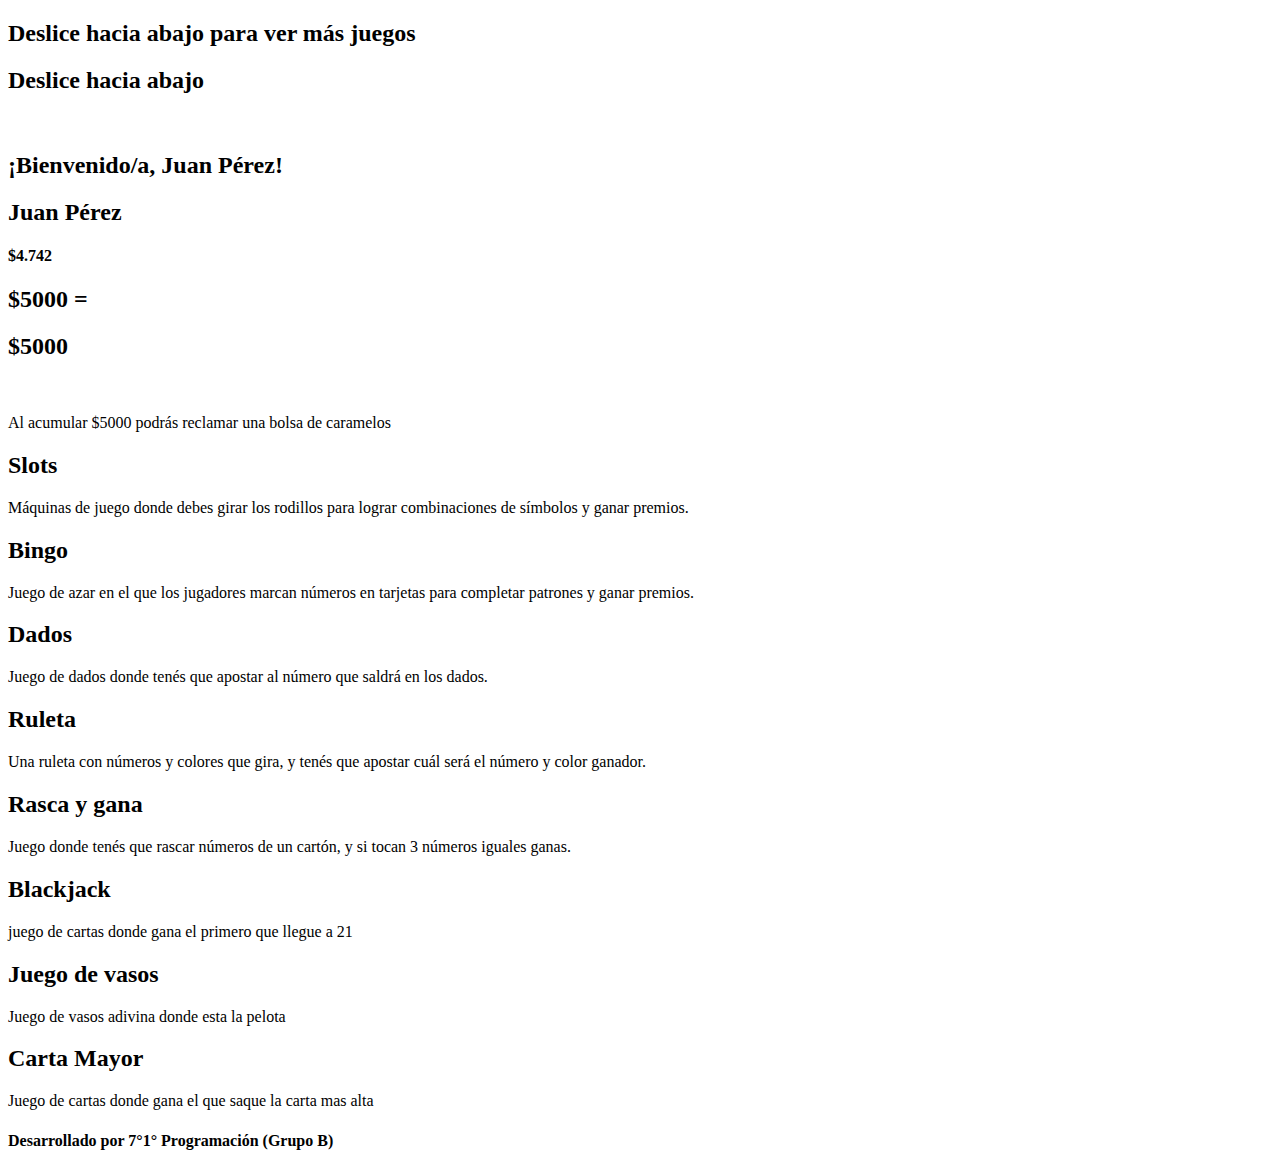
==== index.html @ 8ebd5617 "Update index.html" ====
<!DOCTYPE html>
<html lang="en">
<head>
    <meta charset="UTF-8">
    <meta name="viewport" content="width=device-width, initial-scale=1.0">
    <title>CASINO</title>
    <link rel="stylesheet" href="CSS/style.css">
</head>
<body>
    <div id="mensaje-fixed">
        <h2>Deslice hacia abajo para ver más juegos</h2>
        <h2 id="alternativa">Deslice hacia abajo</h2>
    </div>
    <header>
        <div class="izquierda">
        <div class="logo">
            <img src="IMG/logo.png" alt="">
        </div>
        <div class="user_info">
            <h2>¡Bienvenido/a, Juan Pérez!</h2>
            <h2 id="h2Alternativo">Juan Pérez</h2>
            <h4>$4.742</h4>
        </div>
        </div>

        <div class="derecha">
        <div class="caramelos">
            <h2>$5000 = </h2>
            <h2 id="h2CaramelosAlternativo">$5000</h2>
                <img src="IMG/caramelo.png" alt="">
                <div id="caramelos_info">
                    <p>Al acumular $5000 podrás reclamar una bolsa de caramelos</p>
                </div>  
            
        </div>
    </div>
    </header>
    <section class="games-box">
        <div class="games-row" id="games-row-1">
            <article class="game-box-1" id="game1">
                <div class="game-desc">
                    <h2>Slots</h2>
                    <p>Máquinas de juego donde debes girar los rodillos para lograr combinaciones de símbolos y ganar premios.</p>
                </div>
            </article>
            <article class="game-box-1" id="game2">
                <div class="game-desc">
                    <h2>Bingo</h2>
                    <p>Juego de azar en el que los jugadores marcan números en tarjetas para completar patrones y ganar premios.</p>
                </div>
            </article>
        </div>
        <div class="games-row" id="games-row-2">
            <article class="game-box-2" id="game3">
                <div class="game-desc">
                    <h2>Dados</h2>
                    <p>Juego de dados donde tenés que apostar al número que saldrá en los dados.</p>
                </div>
            </article>
            <article class="game-box-2" id="game4">
                <div class="game-desc">
                    <h2>Ruleta</h2>
                    <p>Una ruleta con números y colores que gira, y tenés que apostar cuál será el número y color ganador.</p>
                </div>
            </article>
            <article class="game-box-2" id="game5">
                <div class="game-desc">
                    <h2>Rasca y gana</h2>
                    <p>Juego donde tenés que rascar números de un cartón, y si tocan 3 números iguales ganas.</p>
                </div>
            </article>
        </div>
        <div class="games-row" id="games-row-3">
            <article class="game-box-2" id="game6">
                <div class="game-desc">
                    <h2>Blackjack</h2>
                    <p>juego de cartas donde gana el primero que llegue a 21</p>
                </div>
            </article>
            <article class="game-box-2" id="game7">
                <div class="game-desc">
                    <h2>Juego de vasos</h2>
                    <p>Juego de vasos adivina donde esta la pelota</p>
                </div>
            </article>
            <article class="game-box-2" id="game8">
                <div class="game-desc">
                    <h2>Carta Mayor</h2>
                    <p>Juego de cartas donde gana el que saque la carta mas alta</p>
                </div>
            </article>
        </div>
    </section>
    <footer>
        <h4>
            Desarrollado por 7°1° Programación (Grupo B)
        </h4>
    </footer>
    <script src="JS/vermas.js"></script>
    
</body>
</html>
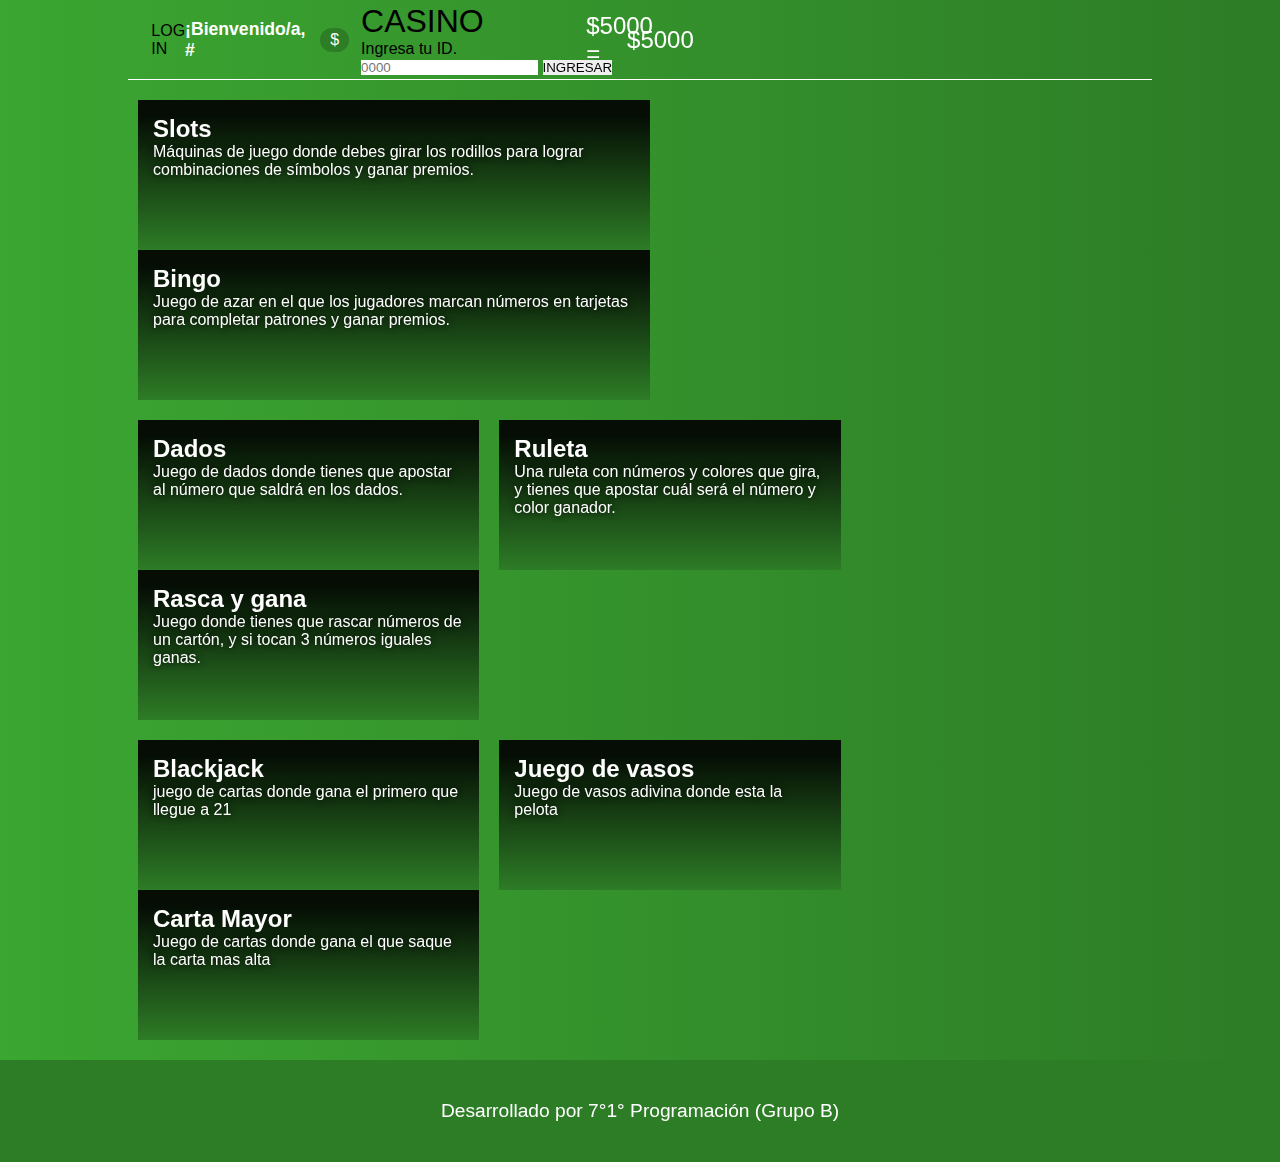
==== commit ce4224eb: "Update login check" ====
--- a/index.html
+++ b/index.html
@@ -7,20 +7,35 @@
     <link rel="stylesheet" href="CSS/style.css">
 </head>
 <body>
-    <div id="mensaje-fixed">
-        <h2>Deslice hacia abajo para ver más juegos</h2>
-        <h2 id="alternativa">Deslice hacia abajo</h2>
-    </div>
     <header>
         <div class="izquierda">
         <div class="logo">
             <img src="IMG/logo.png" alt="">
         </div>
         <div class="user_info">
-            <h2>¡Bienvenido/a, Juan Pérez!</h2>
-            <h2 id="h2Alternativo">Juan Pérez</h2>
-            <h4>$4.742</h4>
+            <div class="login">LOG IN</div>
+            <div class="user__data">
+                <h2>¡Bienvenido/a, #<span class="username"></span></h2>
+                <h4>$<span class="points"></span></h4>
+            </div>
         </div>
+        </div>
+
+        <div class="login-form">
+            <div class="caja-ingreso">
+                <img src="IMG/ruletaGiratoria.png" alt="">
+                <div class="contenedor-ingreso">
+                    <form action="#" id="form-ingreso">
+                        <h1>CASINO</h1>
+                        <h4>Ingresa tu ID.</h4>
+                        <label>
+                            <i class="fa-solid fa-user"></i>
+                            <input autofocus placeholder="0000" maxlength="10" required type="text" name="nombre" class="id-input">
+                        </label>
+                        <button type="submit">INGRESAR</button>
+                    </form>
+                </div>
+            </div>
         </div>
 
         <div class="derecha">
@@ -35,7 +50,7 @@
         </div>
     </div>
     </header>
-    <section class="games-box">
+    <section class="games-box" onclick="checkLogIn()">
         <div class="games-row" id="games-row-1">
             <article class="game-box-1" id="game1">
                 <div class="game-desc">
@@ -54,20 +69,22 @@
             <article class="game-box-2" id="game3">
                 <div class="game-desc">
                     <h2>Dados</h2>
-                    <p>Juego de dados donde tenés que apostar al número que saldrá en los dados.</p>
+                    <p>Juego de dados donde tienes que apostar al número que saldrá en los dados.</p>
                 </div>
             </article>
             <article class="game-box-2" id="game4">
                 <div class="game-desc">
                     <h2>Ruleta</h2>
-                    <p>Una ruleta con números y colores que gira, y tenés que apostar cuál será el número y color ganador.</p>
+                    <p>Una ruleta con números y colores que gira, y tienes que apostar cuál será el número y color ganador.</p>
                 </div>
             </article>
             <article class="game-box-2" id="game5">
-                <div class="game-desc">
-                    <h2>Rasca y gana</h2>
-                    <p>Juego donde tenés que rascar números de un cartón, y si tocan 3 números iguales ganas.</p>
-                </div>
+                <a href="Juegos/RascaYGana/index.html">
+                    <div class="game-desc">
+                        <h2>Rasca y gana</h2>
+                        <p>Juego donde tienes que rascar números de un cartón, y si tocan 3 números iguales ganas.</p>
+                    </div>
+                </a>
             </article>
         </div>
         <div class="games-row" id="games-row-3">
@@ -78,16 +95,20 @@
                 </div>
             </article>
             <article class="game-box-2" id="game7">
-                <div class="game-desc">
-                    <h2>Juego de vasos</h2>
-                    <p>Juego de vasos adivina donde esta la pelota</p>
-                </div>
+                <a href="Juegos/Vasos/index.html">
+                    <div class="game-desc">
+                        <h2>Juego de vasos</h2>
+                        <p>Juego de vasos adivina donde esta la pelota</p>
+                    </div>
+                </a>
             </article>
             <article class="game-box-2" id="game8">
-                <div class="game-desc">
-                    <h2>Carta Mayor</h2>
-                    <p>Juego de cartas donde gana el que saque la carta mas alta</p>
-                </div>
+                <a href="Juegos/CartaMayor/index.html">
+                    <div class="game-desc">
+                        <h2>Carta Mayor</h2>
+                        <p>Juego de cartas donde gana el que saque la carta mas alta</p>
+                    </div>
+                </a>
             </article>
         </div>
     </section>
@@ -96,7 +117,7 @@
             Desarrollado por 7°1° Programación (Grupo B)
         </h4>
     </footer>
-    <script src="JS/vermas.js"></script>
+    <script src="JS/main.js"></script>
     
 </body>
 </html>
--- a/CSS/style.css
+++ b/CSS/style.css
@@ -0,0 +1,219 @@
+*{
+    padding: 0;
+    margin: 0;
+    border: none;
+    outline: none;
+    text-decoration: none;
+    box-sizing: border-box;
+
+    background-position: top;
+    background-repeat: no-repeat;
+    background-size: cover;
+
+    font-family: 'Segoe UI', Tahoma, Geneva, Verdana, sans-serif;
+    font-weight: 400;
+
+    user-select: none;
+}
+
+body{
+    background: rgb(59,166,49);
+    background: linear-gradient(90deg, rgba(59,166,49,1) 0%, rgba(45,124,38,1) 100%);
+}
+#mensaje-fixed{
+    position: fixed;
+    background-color: rgba(255, 255, 255, 0.87);
+    border-radius: 80px;
+    width: 35%;
+
+    bottom: 20px;
+    right: 0;
+    left: 0;
+    margin: auto;
+    padding: 15px;
+
+    z-index: 999;
+}
+#mensaje-fixed h2{
+    
+    width: 100%;
+    height: 100%;
+    display: flex;
+    justify-content: center;
+    align-items: center;
+    font-size: 1.3rem;
+    
+}
+
+header{
+    width: 80%;
+    height: 80px;
+    border-bottom: 1px solid white;
+    margin: auto;
+    display: flex;
+}
+header div{
+    display: flex;
+    align-items: center;
+
+}
+header .user_info{
+    width: 70%;
+}
+header .user_info h2{
+    display: flex;
+    align-items: center;
+    font-size: 1.1rem;
+    margin-right: 15px;
+    color: white;
+    font-weight: 600;
+}
+header .user_info h4{
+    display: flex;
+    align-items: center;
+    background-color: #2d7c26;
+    color: white;
+    padding: 3px;
+    padding-left: 10px;
+    padding-right: 10px;
+    border-radius: 20px;
+}
+
+header .caramelos{
+    
+    width: 20%;
+    cursor: default;
+}
+header .caramelos img{
+    width: 50px;
+}
+header .caramelos h2{
+    width: 100%;
+    display: flex;
+    align-items: center;
+    justify-content: right;
+    color: white;
+}
+#caramelos_info{
+    display: none;
+    position: absolute;
+    top: 60px;
+    background-color: #2d7c26;
+    padding: 5px;
+    box-shadow: 0 0 2px black;
+}
+#caramelos_info p{
+    font-size: 1rem;
+}
+
+header .logo{
+    width: 10%;
+    display: flex;
+    justify-content: left;
+}
+header .logo img{
+    height: 80%;
+}
+
+
+.games-box{
+    width: 80%;
+    
+    margin: auto;
+    margin-top: 20px;
+}
+.games-row{
+    width: 100%;
+    height: 300px;
+    margin-bottom: 20px;
+    display: flex;
+    flex-wrap:wrap;
+}
+
+#games-row-1 article{
+    width: 50%;
+    background-color: #2d7c26;
+    margin: 10px;
+    margin-bottom: 0px;
+    margin-top: 0px;
+    cursor: pointer;
+    transition: 0.2s;
+}
+#games-row-2 article,
+#games-row-3 article{
+    margin: 10px;
+    margin-bottom: 0px;
+    margin-top: 0px;
+    width: 33.333333%;
+    background-color: #2d7c26;
+    cursor: pointer;
+    transition: 0.2s;
+}
+#games-row-1 article:hover,
+#games-row-2 article:hover,
+#games-row-3 article:hover{
+    transform: scale(1.03);
+    transition: 0.2s;
+}
+
+.game-desc{
+    padding: 15px;
+    height: 100%;
+    background: rgb(0,0,0);
+    background: linear-gradient(180deg, rgba(0, 0, 0, 0.897) 10%, rgba(0,0,0,0) 100%);
+    transition: 0.2s;
+}
+.game-desc:hover{
+    padding-top: 30px;
+    padding-left: 13px;
+    background: linear-gradient(180deg, rgba(0, 0, 0, 0.897) 40%, rgba(0, 0, 0, 0.24) 100%);
+    transition: 0.2s;
+}
+
+.game-desc h2{
+    color: white;
+    font-weight: 700;
+}
+.game-desc p{
+    color: white;
+    text-shadow: 0 0 7px black;
+}
+
+#game1{
+    background-image: url('../IMG/bg-slots.jpg');
+}
+#game2{
+    background-image: url('../IMG/bg-bingo.jpg');
+}
+#game3{
+    background-image: url('../IMG/bg-dados.jpg');
+}
+#game4{
+    background-image: url('../IMG/bg-ruleta.jpg');
+}
+#game5{
+    background-image: url('../IMG/bg-rascaygana.jpg');
+}
+#game6{
+    background-image: url('../IMG/bg-blackjack.jpg');
+}
+#game7{
+    background-image: url('../IMG/bg-vasosybola.jpg');
+}
+#game8{
+    background-image: url('../IMG/bg-blackjack.jpg');
+}
+
+footer{
+    background-color: #2d7c26;
+    padding: 40px;
+    display: flex;
+    justify-content: center;
+    align-items: center;
+
+}
+footer h4{
+    text-align: center;
+    color: white;
+    font-size: 1.2rem;
+}
